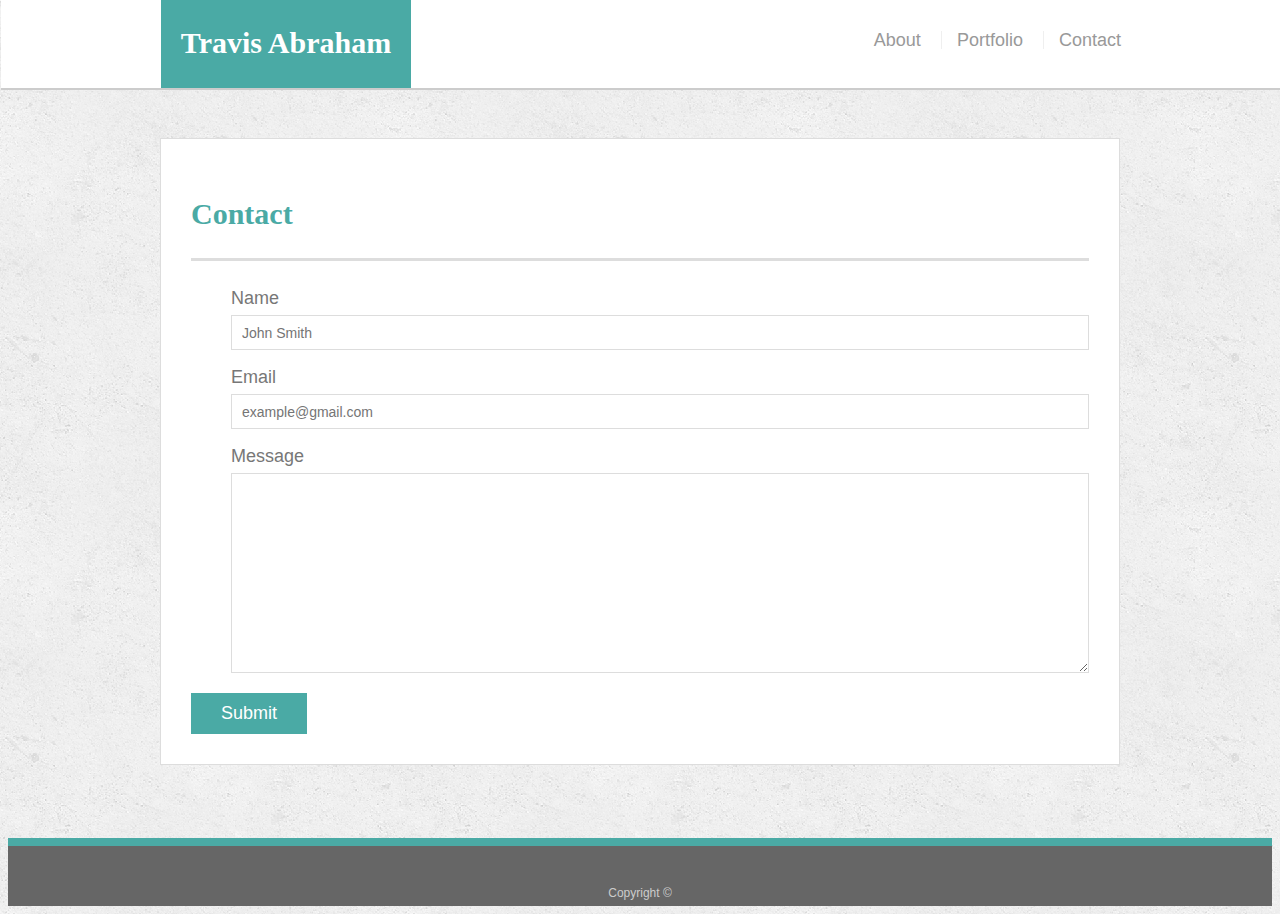
==== contact.html @ 17e2a236 "everything" ====
<!doctype html>
<html lang="en-us">

<head>
  <meta charset="UTF-8">
  <title>Contact | Your Name</title>
  <link rel="stylesheet" type="text/css" href="assets/css/style.css">
  <meta name="viewport" content="width=device-width, initial-scale=1.0">
</head>

<body>

  <header id="masthead">
    <div class="container">
      <a href="index.html" id="logo">Travis Abraham</a>
      <nav>
        <a href="index.html">About</a>
        <a href="portfolio.html">Portfolio</a>
        <a href="contact.html">Contact</a>
      </nav>
    </div>
  </header>

  <div id="main-container" class="container">
    <section class="main-section">
      <h1>Contact</h1>

      <form id="contact-form">
        <ul>
          <li>
            <label for="name">Name</label>
            <input type="text" id="name" name="name" placeholder="John Smith" required="required">
          </li>
          <li>
            <label for="email">Email</label>
            <input type="email" id="email" name="email" placeholder="example@gmail.com" required="required">
          </li>
          <li>
            <label for="message">Message</label>
            <textarea id="message" name="message" required="required"></textarea>
          </li>
        </ul>
        <input type="submit">
      </form>

    </section>

  </div>

  <footer>
    <div class="container">
      Copyright &copy; 
    </div>
  </footer>

  <script src="https://ajax.googleapis.com/ajax/libs/jquery/1.11.3/jquery.min.js"></script>
  <script src="https://cdnjs.cloudflare.com/ajax/libs/popper.js/1.14.3/umd/popper.min.js"></script>
  <script src="https://maxcdn.bootstrapcdn.com/bootstrap/4.0.0/js/bootstrap.min.js"></script>
</body>

</html>
---- assets/css/style.css ----
body {
  font-family: Arial, "Helvetica Neue", Helvetica, sans-serif;
  font-size: 18px;
  line-height: 34px;
  color: #777777;
  background: url("../images/concrete_seamless.png");
}

* {
  box-sizing: border-box;
}

/* general */

.container {
  width: 100%;
  max-width: 960px;
  margin: 0 auto;
  clear: both;
}

h1,
h2,
h3,
p {
  margin-bottom: 20px;
}
ul {
  list-style: none;
}
p:last-child {
  margin-bottom: 0;
}

h1,
h2,
h3 {
  font-family: Georgia, Times, "Times New Roman", serif;
  font-weight: 700;
  color: #4aaaa5;
}

h1 {
  padding-bottom: 20px;
  font-size: 30px;
  line-height: 49px;
  border-bottom: 3px solid #dddddd;
}

h2,
h3 {
  font-size: 22px;
}

/* header */

#masthead {
  position: fixed;
  z-index: 99;
  width: 100%;
  margin: -10px 0 30px -7px;
  overflow: auto;
  color: #ffffff;
  background: #ffffff;
  border-bottom: 2px solid #cccccc;
}

#logo {
  float: left;
  width: 250px;
  height: 90px;
  font-family: Georgia, Times, "Times New Roman", serif;
  font-size: 30px;
  font-weight: 700;
  line-height: 90px;
  color: #ffffff;
  text-align: center;
  text-decoration: none;
  background: #4aaaa5;
}

nav {
  float: right;
  margin-top: 25px;
}

nav a {
  display: inline-block;
  padding-left: 15px;
  margin-left: 15px;
  line-height: 18px;
  color: #999;
  text-decoration: none;
  border-left: 1px solid #efefef;
}

nav a:first-child {
  border-left: 0 none;
}

/* footer */

footer {
  padding: 30px 0;
  clear: both;
  font-size: 12px;
  color: #ffffff;
  color: #cccccc;
  text-align: center;
  background: #666666;
  border-top: 8px solid #4aaaa5;
  height: 50px;
}

h3, h2 {
  padding-bottom: 20px;
  margin-bottom: 15px;
  line-height: 22px;
  border-bottom: 2px solid #eeeeee;
}

/* main */

#main-container {
  padding-top: 130px;
  min-height: calc(100vh - 70px);
}

.main-section {
  float: left;
  width: 100%;
  max-width: 960px;
  padding: 30px;
  margin: 0 0 40px;
  background: #ffffff;
  border: 1px solid #dddddd;
}

/* portfolio page */

.work {
  position: relative;
  float: left;
  width: 274px;
  margin: 20px 0 25px;
  overflow: auto;
}

.work:nth-child(even) {
  margin-right: 40px;
}

.work img {
  width: 100%;
  border: 0 none;
  opacity: 0.8;
}

.work h3 {
  position: absolute;
  bottom: 20px;
  width: 100%;
  padding: 15px;
  margin-bottom: 0;
  font-weight: 300;
  line-height: 30px;
  color: #ffffff;
  text-align: center;
  background: #4aaaa5;
  border-bottom: 0;
}

.auth-image {
  float: left;
  width: 200px;
  height: auto;
  margin-top: 10px;
  margin-right: 25px;
}

/* contact page */

#contact-form ul {
  margin-bottom: 20px;
}

#contact-form li {
  margin-bottom: 10px;
}

label,
input[type=text],
input[type=email],
textarea {
  display: block;
  width: 100%;
}

input[type=text],
input[type=email],
textarea {
  height: 35px;
  padding: 0 10px;
  font-size: 14px;
  border: 1px solid #dddddd;
}

textarea {
  height: 200px;
}

input[type=submit] {
  padding: 10px 30px;
  font-size: 18px;
  color: #ffffff;
  cursor: pointer;
  background: #4aaaa5;
  border: 0 none;
}

@media screen and (max-width:980px) {
  .main-section {
    width: 70%;
    margin-left: 50px;
  }

 nav {
   margin-right: 50px;
 }

 #logo {
   margin-left: 42px;
 }

}

@media screen and (max-width:768px) {
  .main-section {
    width: 90%;
    margin-left:40px;
  }

nav {
  margin-right: 70px;
}

#logo {
  margin-left: 50px;
}

}

@media screen and (max-width:640px) {
  .main-section {
    width: 90%;
  }

  #main-container {
    padding-top: 170px;
  }

  #logo {
    width: 100%;
    margin-left: 0px;
  }

  nav{
    width: 100%;
    margin-right: 0px;
    text-align: center;
  }



}
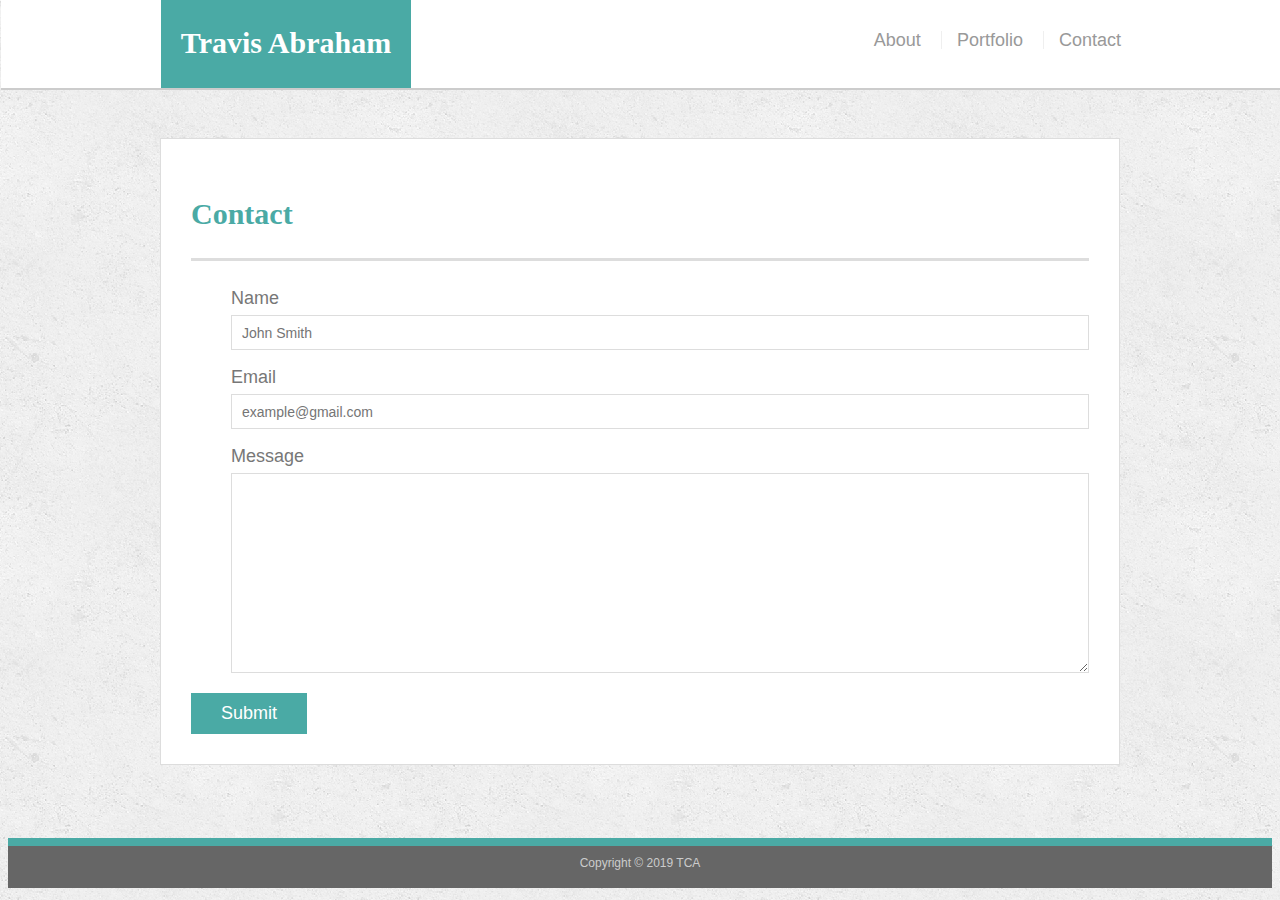
==== commit f9632293: "added homework link to portfolio page" ====
--- a/contact.html
+++ b/contact.html
@@ -3,7 +3,7 @@
 
 <head>
   <meta charset="UTF-8">
-  <title>Contact | Your Name</title>
+  <title>Contact | Travis</title>
   <link rel="stylesheet" type="text/css" href="assets/css/style.css">
   <meta name="viewport" content="width=device-width, initial-scale=1.0">
 </head>
@@ -49,7 +49,7 @@
 
   <footer>
     <div class="container">
-      Copyright &copy; 
+      Copyright &copy; 2019 TCA
     </div>
   </footer>
 
--- a/assets/css/style.css
+++ b/assets/css/style.css
@@ -10,8 +10,6 @@
   box-sizing: border-box;
 }
 
-/* general */
-
 .container {
   width: 100%;
   max-width: 960px;
@@ -51,8 +49,6 @@
 h3 {
   font-size: 22px;
 }
-
-/* header */
 
 #masthead {
   position: fixed;
@@ -98,10 +94,7 @@
   border-left: 0 none;
 }
 
-/* footer */
-
 footer {
-  padding: 30px 0;
   clear: both;
   font-size: 12px;
   color: #ffffff;
@@ -141,6 +134,7 @@
 .work {
   position: relative;
   float: left;
+  left: 12vw;
   width: 274px;
   margin: 20px 0 25px;
   overflow: auto;
@@ -220,8 +214,8 @@
 
 @media screen and (max-width:980px) {
   .main-section {
-    width: 70%;
-    margin-left: 50px;
+    width: 90%;
+    margin-left: 5%;
   }
 
  nav {
@@ -232,6 +226,9 @@
    margin-left: 42px;
  }
 
+ ul {
+   padding-left: 0px;
+ }
 }
 
 @media screen and (max-width:768px) {
@@ -248,6 +245,14 @@
   margin-left: 50px;
 }
 
+.work {
+  left: 3vw;
+}
+
+ul {
+  padding-left: 0px;
+}
+
 }
 
 @media screen and (max-width:640px) {
@@ -270,6 +275,11 @@
     text-align: center;
   }
 
-
-
+  .work {
+    left: 17vw;
+  }
+
+  ul{
+    padding-left: 0px;
+  }
 }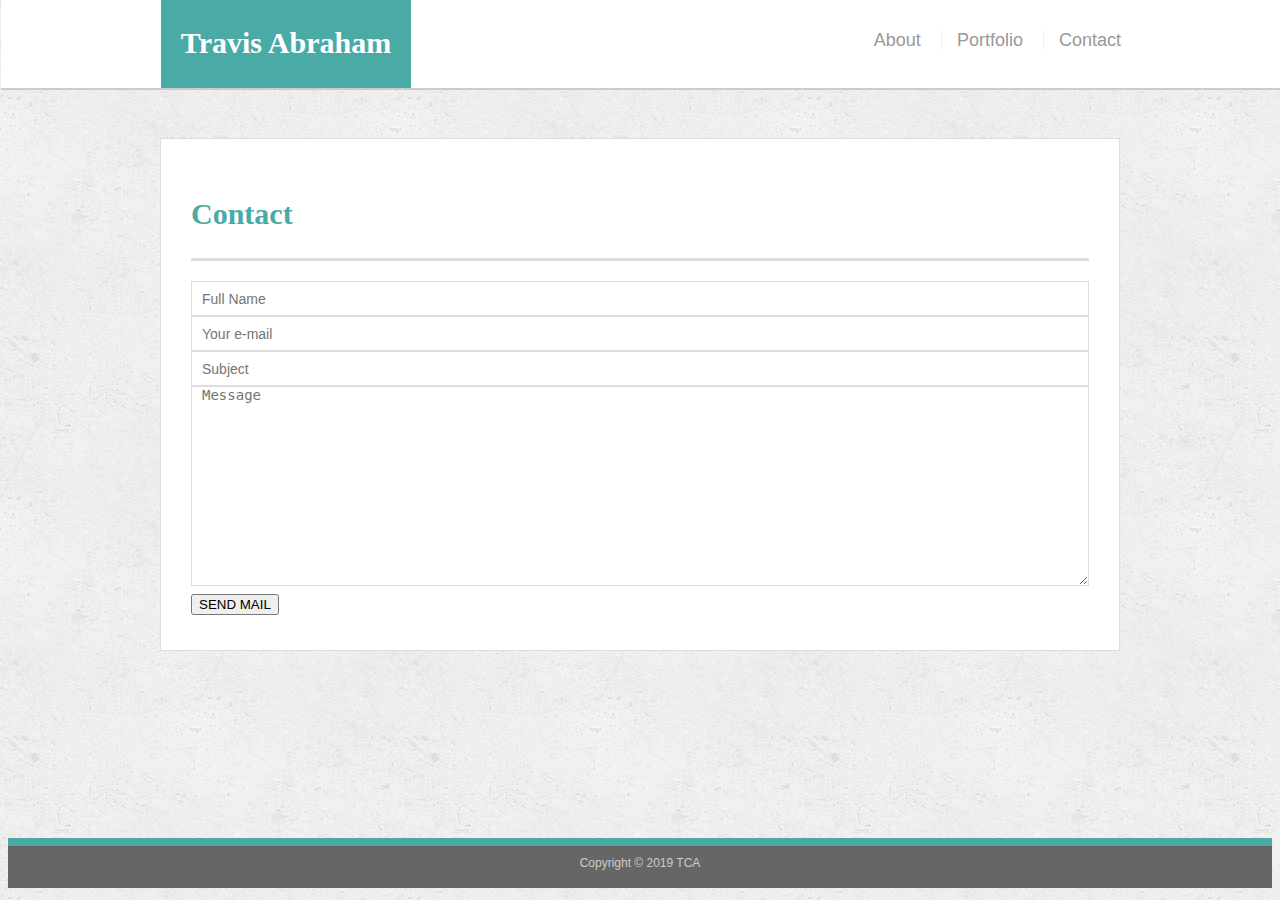
==== commit 0efe10ef: "Added php to make contact form work" ====
--- a/contact.html
+++ b/contact.html
@@ -25,22 +25,12 @@
     <section class="main-section">
       <h1>Contact</h1>
 
-      <form id="contact-form">
-        <ul>
-          <li>
-            <label for="name">Name</label>
-            <input type="text" id="name" name="name" placeholder="John Smith" required="required">
-          </li>
-          <li>
-            <label for="email">Email</label>
-            <input type="email" id="email" name="email" placeholder="example@gmail.com" required="required">
-          </li>
-          <li>
-            <label for="message">Message</label>
-            <textarea id="message" name="message" required="required"></textarea>
-          </li>
-        </ul>
-        <input type="submit">
+      <form class="contact-form" action="contactform.php" method="post">
+        <input type="text" name="name" placeholder="Full Name">
+        <input type="text" name="mail" placeholder="Your e-mail">
+        <input type="text" name="subject" placeholder="Subject">
+        <textarea name="message" placeholder="Message"></textarea>
+        <button type="submit" name="submit">SEND MAIL</button>
       </form>
 
     </section>
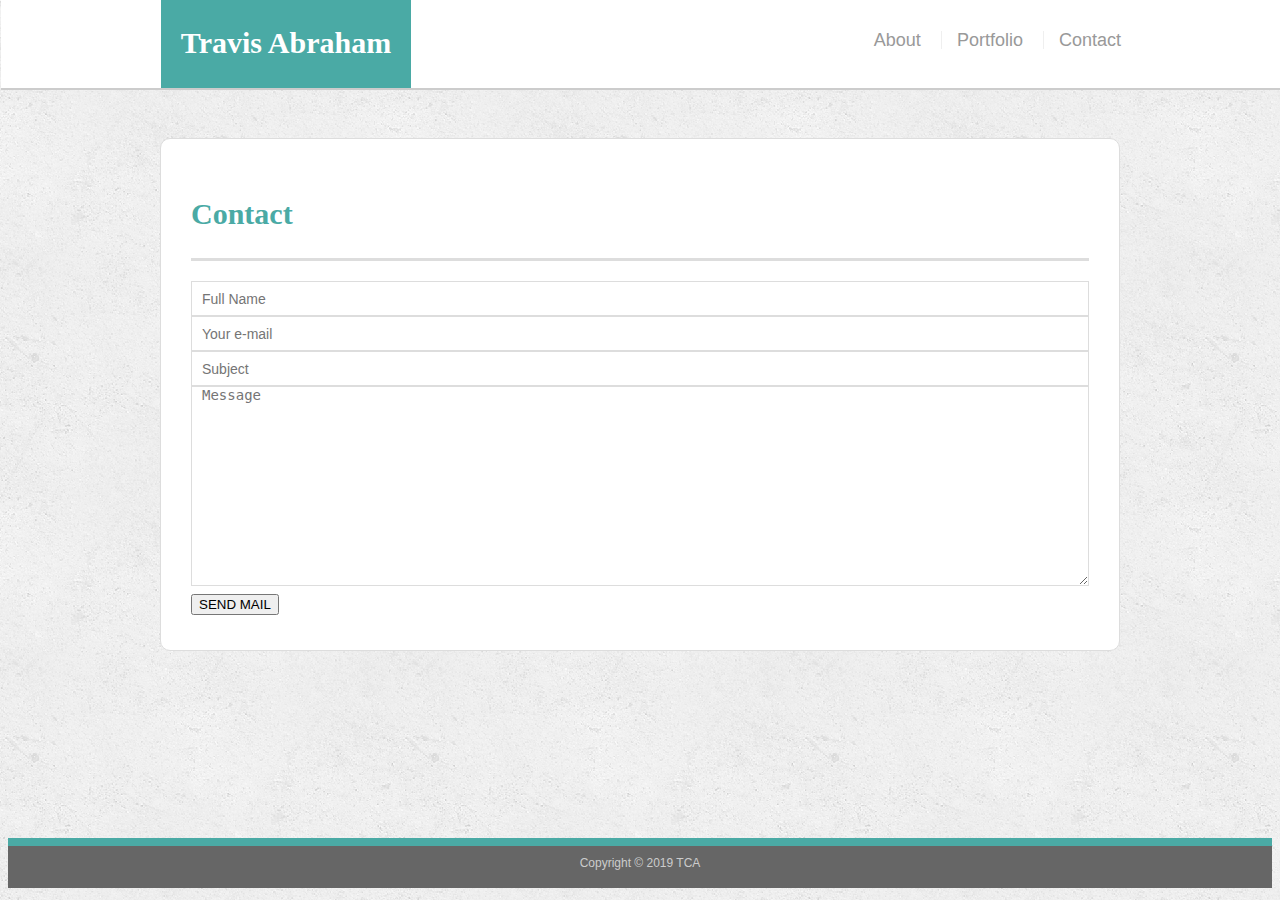
==== commit 70aafd39: "indentation fixed, added giffy project also" ====
--- a/contact.html
+++ b/contact.html
@@ -4,7 +4,7 @@
 <head>
   <meta charset="UTF-8">
   <title>Contact | Travis</title>
-  <link rel="stylesheet" type="text/css" href="assets/css/style.css">
+  <link rel="stylesheet" type="text/css" href="style.css">
   <meta name="viewport" content="width=device-width, initial-scale=1.0">
 </head>
 
@@ -48,4 +48,4 @@
   <script src="https://maxcdn.bootstrapcdn.com/bootstrap/4.0.0/js/bootstrap.min.js"></script>
 </body>
 
-</html>
+</html>--- a/style.css
+++ b/style.css
@@ -0,0 +1,289 @@
+body {
+  font-family: Arial, "Helvetica Neue", Helvetica, sans-serif;
+  font-size: 18px;
+  line-height: 34px;
+  color: #777777;
+  background: url("assets/images/concrete_seamless.png");
+}
+
+* {
+  box-sizing: border-box;
+}
+
+.container {
+  width: 100%;
+  max-width: 960px;
+  margin: 0 auto;
+  clear: both;
+}
+
+h1,
+h2,
+h3,
+p {
+  margin-bottom: 20px;
+}
+
+ul {
+  list-style: none;
+}
+
+p:last-child {
+  margin-bottom: 0;
+}
+
+h1,
+h2,
+h3 {
+  font-family: Georgia, Times, "Times New Roman", serif;
+  font-weight: 700;
+  color: #4aaaa5;
+}
+
+h1 {
+  padding-bottom: 20px;
+  font-size: 30px;
+  line-height: 49px;
+  border-bottom: 3px solid #dddddd;
+}
+
+h2,
+h3 {
+  font-size: 22px;
+}
+
+#masthead {
+  position: fixed;
+  z-index: 99;
+  width: 100%;
+  margin: -10px 0 30px -7px;
+  overflow: auto;
+  color: #ffffff;
+  background: #ffffff;
+  border-bottom: 2px solid #cccccc;
+}
+
+#logo {
+  float: left;
+  width: 250px;
+  height: 90px;
+  font-family: Georgia, Times, "Times New Roman", serif;
+  font-size: 30px;
+  font-weight: 700;
+  line-height: 90px;
+  color: #ffffff;
+  text-align: center;
+  text-decoration: none;
+  background: #4aaaa5;
+}
+
+nav {
+  float: right;
+  margin-top: 25px;
+}
+
+nav a {
+  display: inline-block;
+  padding-left: 15px;
+  margin-left: 15px;
+  line-height: 18px;
+  color: #999;
+  text-decoration: none;
+  border-left: 1px solid #efefef;
+}
+
+nav a:first-child {
+  border-left: 0 none;
+}
+
+footer {
+  clear: both;
+  font-size: 12px;
+  color: #ffffff;
+  color: #cccccc;
+  text-align: center;
+  background: #666666;
+  border-top: 8px solid #4aaaa5;
+  height: 50px;
+}
+
+h3,
+h2 {
+  padding-bottom: 20px;
+  margin-bottom: 15px;
+  line-height: 22px;
+  border-bottom: 2px solid #eeeeee;
+}
+
+/* main */
+
+#main-container {
+  padding-top: 130px;
+  min-height: calc(100vh - 70px);
+}
+
+.main-section {
+  float: left;
+  width: 100%;
+  max-width: 960px;
+  padding: 30px;
+  margin: 0 0 40px;
+  background: #ffffff;
+  border: 1px solid #dddddd;
+  border-radius: 10px;
+}
+
+/* portfolio page */
+
+.work {
+  position: relative;
+  float: left;
+  left: 10vw;
+  width: 274px;
+  margin: 20px 0 25px;
+  overflow: auto;
+}
+
+.work:nth-child(even) {
+  margin-right: 40px;
+}
+
+.work img {
+  width: 100%;
+  border: 0 none;
+  opacity: 0.8;
+}
+
+.work h3 {
+  position: absolute;
+  bottom: 20px;
+  width: 100%;
+  padding: 15px;
+  margin-bottom: 0;
+  font-weight: 300;
+  line-height: 30px;
+  color: #ffffff;
+  text-align: center;
+  background: #4aaaa5;
+  border-bottom: 0;
+}
+
+.auth-image {
+  float: left;
+  width: 200px;
+  height: auto;
+  margin-top: 10px;
+  margin-right: 25px;
+}
+
+/* contact page */
+
+#contact-form ul {
+  margin-bottom: 20px;
+}
+
+#contact-form li {
+  margin-bottom: 10px;
+}
+
+label,
+input[type=text],
+input[type=email],
+textarea {
+  display: block;
+  width: 100%;
+}
+
+input[type=text],
+input[type=email],
+textarea {
+  height: 35px;
+  padding: 0 10px;
+  font-size: 14px;
+  border: 1px solid #dddddd;
+}
+
+textarea {
+  height: 200px;
+}
+
+input[type=submit] {
+  padding: 10px 30px;
+  font-size: 18px;
+  color: #ffffff;
+  cursor: pointer;
+  background: #4aaaa5;
+  border: 0 none;
+}
+
+@media screen and (max-width:980px) {
+  .main-section {
+    width: 90%;
+    margin-left: 5%;
+  }
+
+  nav {
+    margin-right: 50px;
+  }
+
+  #logo {
+    margin-left: 42px;
+  }
+
+  ul {
+    padding-left: 0px;
+  }
+}
+
+@media screen and (max-width:768px) {
+  .main-section {
+    width: 90%;
+    margin-left: 40px;
+  }
+
+  nav {
+    margin-right: 70px;
+  }
+
+  #logo {
+    margin-left: 50px;
+  }
+
+  .work {
+    left: 3vw;
+  }
+
+  ul {
+    padding-left: 0px;
+  }
+
+}
+
+@media screen and (max-width:640px) {
+  .main-section {
+    width: 90%;
+  }
+
+  #main-container {
+    padding-top: 170px;
+  }
+
+  #logo {
+    width: 100%;
+    margin-left: 0px;
+  }
+
+  nav {
+    width: 100%;
+    margin-right: 0px;
+    text-align: center;
+  }
+
+  .work {
+    left: 17vw;
+  }
+
+  ul {
+    padding-left: 0px;
+  }
+}